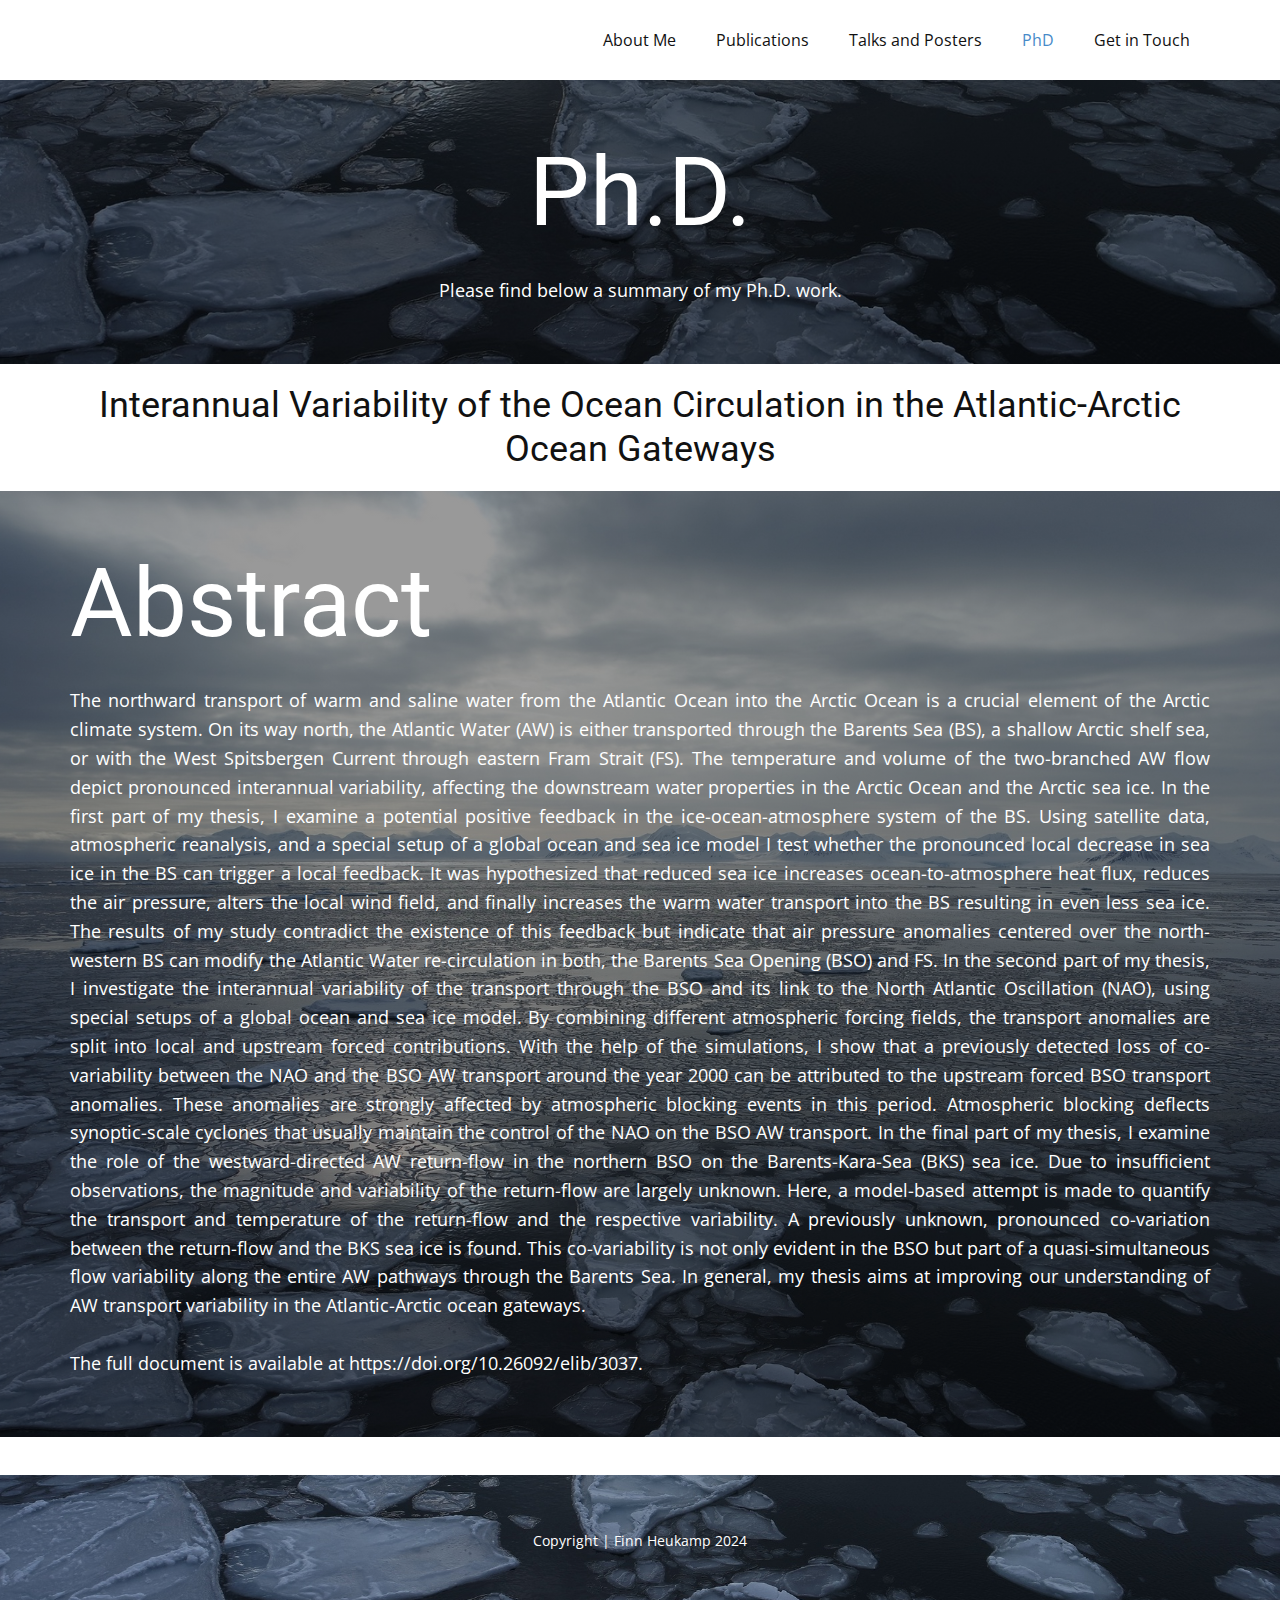
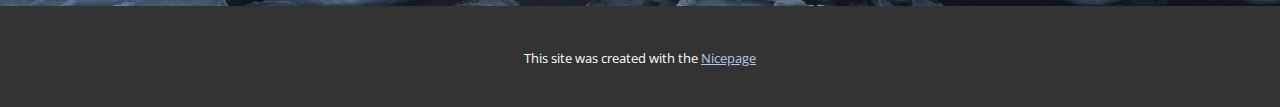
==== PhD.html @ fb1a7a22 "add talks and posters/ PhD subpages" ====
<!DOCTYPE html>
<html style="font-size: 16px;" lang="de"><head>
    <meta name="viewport" content="width=device-width, initial-scale=1.0">
    <meta charset="utf-8">
    <meta name="keywords" content="Ph.D., Abstract">
    <meta name="description" content="">
    <title>PhD</title>
    <link rel="stylesheet" href="nicepage.css" media="screen">
<link rel="stylesheet" href="PhD.css" media="screen">
    <script class="u-script" type="text/javascript" src="jquery.js" defer=""></script>
    <script class="u-script" type="text/javascript" src="nicepage.js" defer=""></script>
    <meta name="generator" content="Nicepage 7.0.3, nicepage.com">
    <link id="u-theme-google-font" rel="stylesheet" href="https://fonts.googleapis.com/css?family=Roboto:100,100i,300,300i,400,400i,500,500i,700,700i,900,900i|Open+Sans:300,300i,400,400i,500,500i,600,600i,700,700i,800,800i">
    
    
    
    
    
    
    
    <script type="application/ld+json">{
		"@context": "http://schema.org",
		"@type": "Organization",
		"name": ""
}</script>
    <meta name="theme-color" content="#478ac9">
    <meta property="og:title" content="PhD">
    <meta property="og:type" content="website">
  <meta data-intl-tel-input-cdn-path="intlTelInput/"></head>
  <body data-path-to-root="./" data-include-products="false" class="u-body u-xl-mode" data-lang="de"><header class="u-clearfix u-header u-header" id="sec-0a92"><div class="u-clearfix u-sheet u-sheet-1">
        <nav class="u-menu u-menu-one-level u-offcanvas u-menu-1">
          <div class="menu-collapse" style="font-size: 1rem; letter-spacing: 0px;">
            <a class="u-button-style u-custom-left-right-menu-spacing u-custom-padding-bottom u-custom-top-bottom-menu-spacing u-hamburger-link u-nav-link u-text-active-palette-1-base u-text-hover-palette-2-base" href="#">
              <svg class="u-svg-link" viewBox="0 0 24 24"><use xlink:href="#menu-hamburger"></use></svg>
              <svg class="u-svg-content" version="1.1" id="menu-hamburger" viewBox="0 0 16 16" x="0px" y="0px" xmlns:xlink="http://www.w3.org/1999/xlink" xmlns="http://www.w3.org/2000/svg"><g><rect y="1" width="16" height="2"></rect><rect y="7" width="16" height="2"></rect><rect y="13" width="16" height="2"></rect>
</g></svg>
            </a>
          </div>
          <div class="u-custom-menu u-nav-container">
            <ul class="u-nav u-unstyled u-nav-1"><li class="u-nav-item"><a class="u-button-style u-nav-link u-text-active-palette-1-base u-text-hover-palette-2-base" href="./" style="padding: 10px 20px;">About Me</a>
</li><li class="u-nav-item"><a class="u-button-style u-nav-link u-text-active-palette-1-base u-text-hover-palette-2-base" href="Publications.html" style="padding: 10px 20px;">Publications</a>
</li><li class="u-nav-item"><a class="u-button-style u-nav-link u-text-active-palette-1-base u-text-hover-palette-2-base" href="Talks-and-Posters.html" style="padding: 10px 20px;">Talks and Posters</a>
</li><li class="u-nav-item"><a class="u-button-style u-nav-link u-text-active-palette-1-base u-text-hover-palette-2-base" href="PhD.html" style="padding: 10px 20px;">PhD</a>
</li><li class="u-nav-item"><a class="u-button-style u-nav-link u-text-active-palette-1-base u-text-hover-palette-2-base" href="Get-in-Touch.html" style="padding: 10px 20px;">Get in Touch</a>
</li></ul>
          </div>
          <div class="u-custom-menu u-nav-container-collapse">
            <div class="u-black u-container-style u-inner-container-layout u-opacity u-opacity-95 u-sidenav">
              <div class="u-inner-container-layout u-sidenav-overflow">
                <div class="u-menu-close"></div>
                <ul class="u-align-center u-nav u-popupmenu-items u-unstyled u-nav-2"><li class="u-nav-item"><a class="u-button-style u-nav-link" href="./">About Me</a>
</li><li class="u-nav-item"><a class="u-button-style u-nav-link" href="Publications.html">Publications</a>
</li><li class="u-nav-item"><a class="u-button-style u-nav-link" href="Talks-and-Posters.html">Talks and Posters</a>
</li><li class="u-nav-item"><a class="u-button-style u-nav-link" href="PhD.html">PhD</a>
</li><li class="u-nav-item"><a class="u-button-style u-nav-link" href="Get-in-Touch.html">Get in Touch</a>
</li></ul>
              </div>
            </div>
            <div class="u-black u-menu-overlay u-opacity u-opacity-70"></div>
          </div>
        </nav>
      </div></header>
    <section class="u-align-center u-clearfix u-container-align-center u-image u-shading u-section-1" id="sec-5df1" data-image-width="3532" data-image-height="596">
      <div class="u-clearfix u-sheet u-valign-middle u-sheet-1">
        <h1 class="u-align-center u-text u-text-default u-title u-text-1">Ph.D.</h1>
        <p class="u-align-center u-text u-text-default u-text-2">Please find below a summary of my Ph.D. work.</p>
      </div>
    </section>
    <section class="u-clearfix u-section-2" id="sec-462c">
      <div class="u-clearfix u-sheet u-valign-middle u-sheet-1">
        <h3 class="u-align-center u-text u-text-default u-text-1"> Interannual Variability of the Ocean Circulation in the Atlantic-Arctic Ocean Gateways</h3>
      </div>
    </section>
    <section class="u-align-left u-clearfix u-container-align-left u-image u-shading u-section-3" id="sec-ba8d" data-image-width="3543" data-image-height="2362">
      <div class="u-clearfix u-sheet u-sheet-1">
        <h1 class="u-align-left u-text u-text-default u-title u-text-1">Abstract</h1>
        <p class="u-align-justify u-large-text u-text u-text-variant u-text-2"> The northward transport of warm and saline water from the Atlantic Ocean into the Arctic Ocean is a crucial element of the Arctic climate system. On its way north, the Atlantic Water (AW) is either transported through the Barents Sea (BS), a shallow Arctic shelf sea, or with the West Spitsbergen Current through eastern Fram Strait (FS). The temperature and volume of the two-branched AW flow depict pronounced interannual variability, affecting the downstream water properties in the Arctic Ocean and the Arctic sea ice. In the first part of my thesis, I examine a potential positive feedback in the ice-ocean-atmosphere system of the BS. Using satellite data, atmospheric reanalysis, and a special setup of a global ocean and sea ice model I test whether the pronounced local decrease in sea ice in the BS can trigger a local feedback. It was hypothesized that reduced sea ice increases ocean-to-atmosphere heat flux, reduces the air pressure, alters the local wind field, and finally increases the warm water transport into the BS resulting in even less sea ice. The results of my study contradict the existence of this feedback but indicate that air pressure anomalies centered over the north-western BS can modify the Atlantic Water re-circulation in both, the Barents Sea Opening (BSO) and FS. In the second part of my thesis, I investigate the interannual variability of the transport through the BSO and its link to the North Atlantic Oscillation (NAO), using special setups of a global ocean and sea ice model. By combining different atmospheric forcing fields, the transport anomalies are split into local and upstream forced contributions. With the help of the simulations, I show that a previously detected loss of co-variability between the NAO and the BSO AW transport around the year 2000 can be attributed to the upstream forced BSO transport anomalies. These anomalies are strongly affected by atmospheric blocking events in this period. Atmospheric blocking deflects synoptic-scale cyclones that usually maintain the control of the NAO on the BSO AW transport. In the final part of my thesis, I examine the role of the westward-directed AW return-flow in the northern BSO on the Barents-Kara-Sea (BKS) sea ice. Due to insufficient observations, the magnitude and variability of the return-flow are largely unknown. Here, a model-based attempt is made to quantify the transport and temperature of the return-flow and the respective variability. A previously unknown, pronounced co-variation between the return-flow and the BKS sea ice is found. This co-variability is not only evident in the BSO but part of a quasi-simultaneous flow variability along the entire AW pathways through the Barents Sea. In general, my thesis aims at improving our understanding of AW transport variability in the Atlantic-Arctic ocean gateways.<br>
          <br>The full document is available at&nbsp;https://doi.org/10.26092/elib/3037<a href="https://doi.org/10.26092/elib/3037" class="u-active-none u-border-none u-btn u-button-style u-hover-none u-none u-text-palette-1-base u-btn-1"></a>.
        </p>
      </div>
    </section>
    <section class="u-clearfix u-section-4" id="sec-f20b">
      <div class="u-clearfix u-sheet u-sheet-1"></div>
    </section>
    <section class="u-clearfix u-image u-section-5" id="sec-4fa3" data-image-width="3532" data-image-height="596">
      <div class="u-clearfix u-sheet u-valign-middle u-sheet-1">
        <p class="u-align-center u-small-text u-text u-text-body-alt-color u-text-variant u-text-1">Copyright | Finn Heukamp 2024</p>
      </div>
    </section>
    
    
    
    
    <section class="u-backlink u-clearfix u-grey-80">
      <p class="u-text">
        <span>This site was created with the </span>
        <a class="u-link" href="https://nicepage.com/" target="_blank" rel="nofollow">
          <span>Nicepage</span>
        </a>
      </p>
    </section>
  
</body></html>
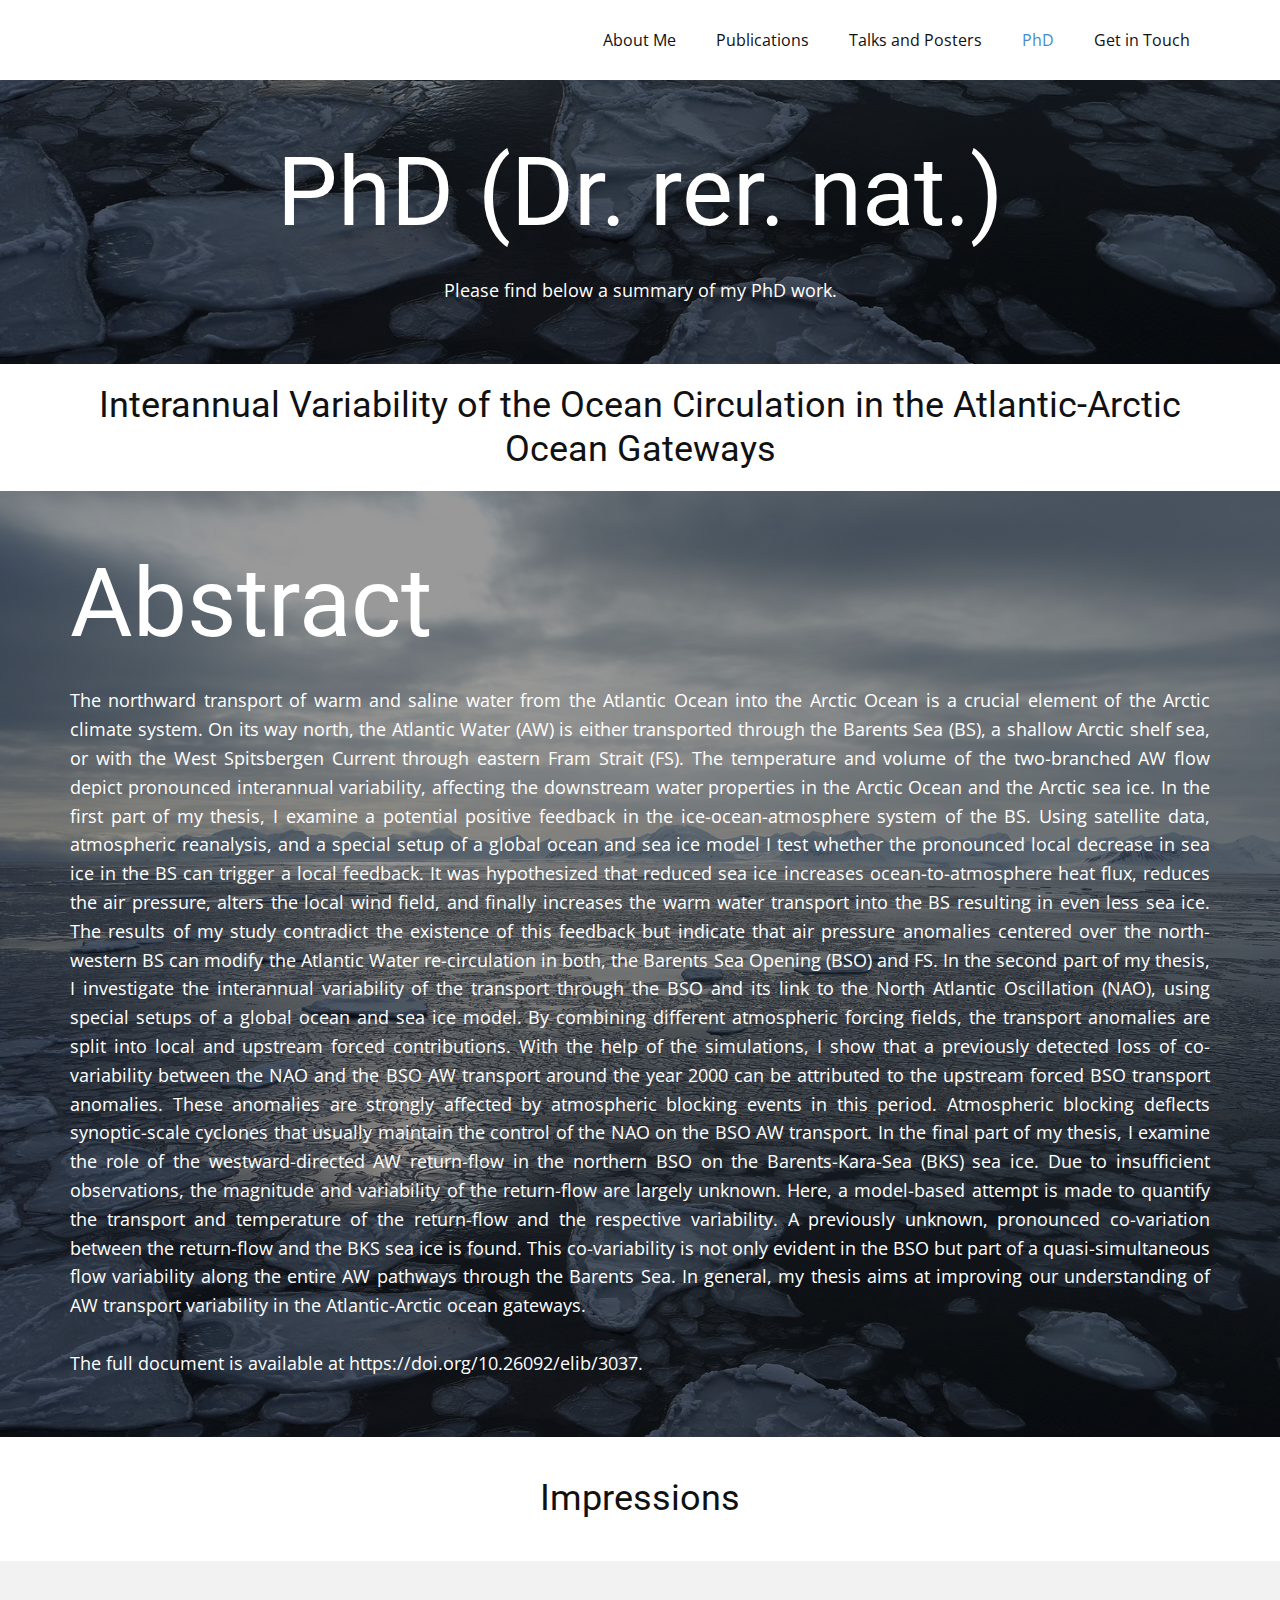
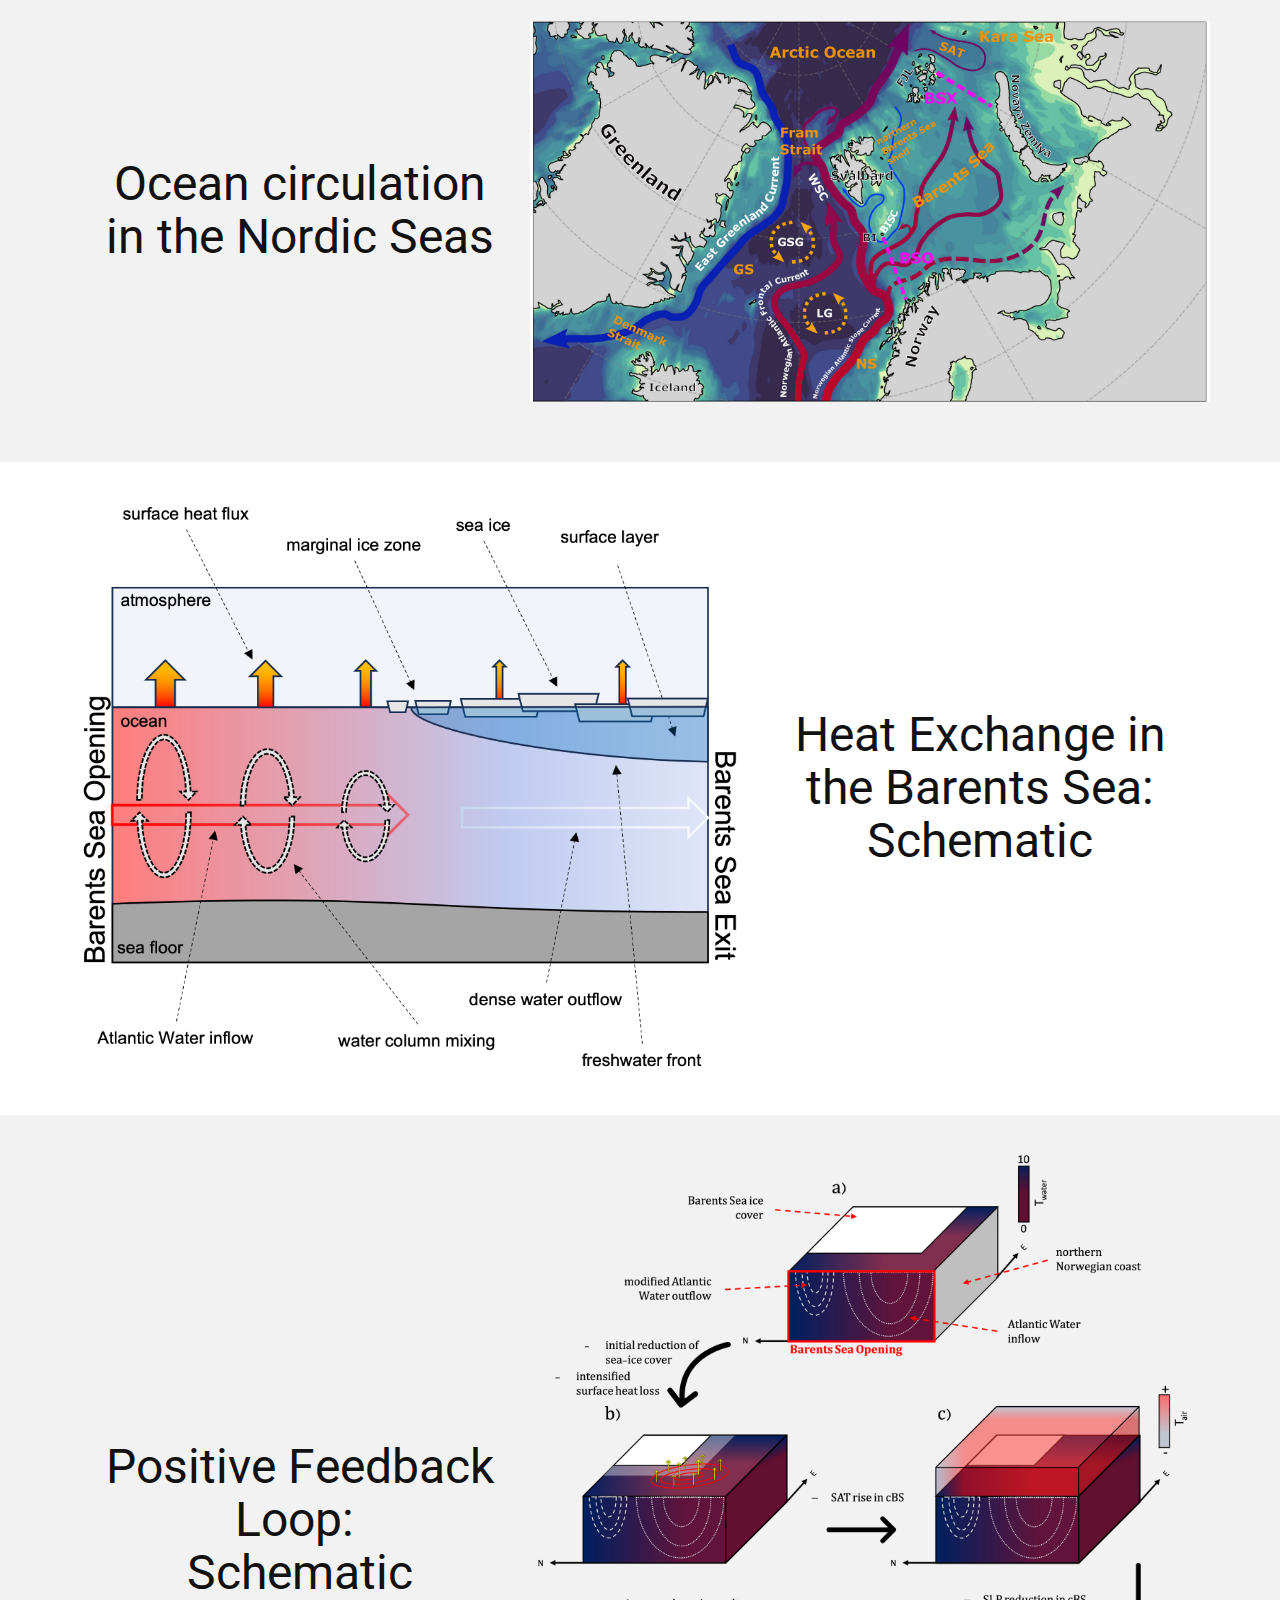
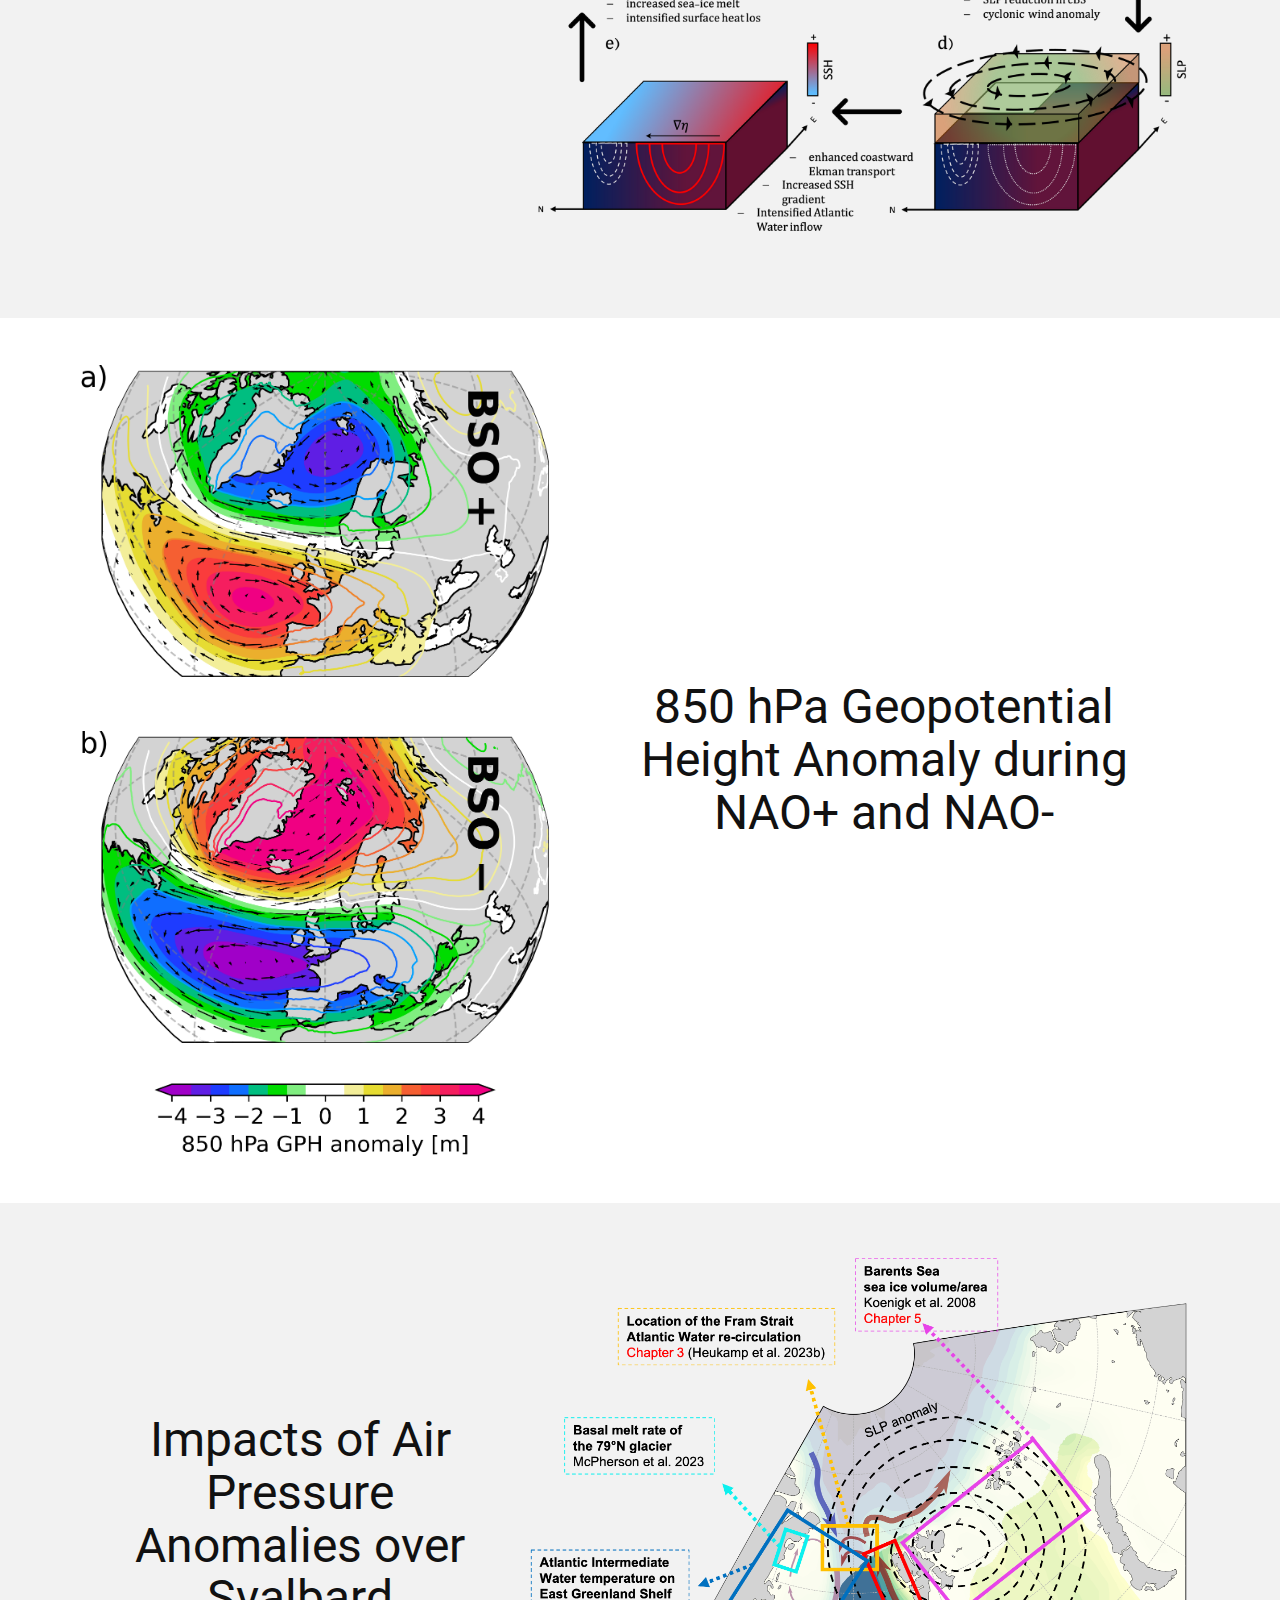
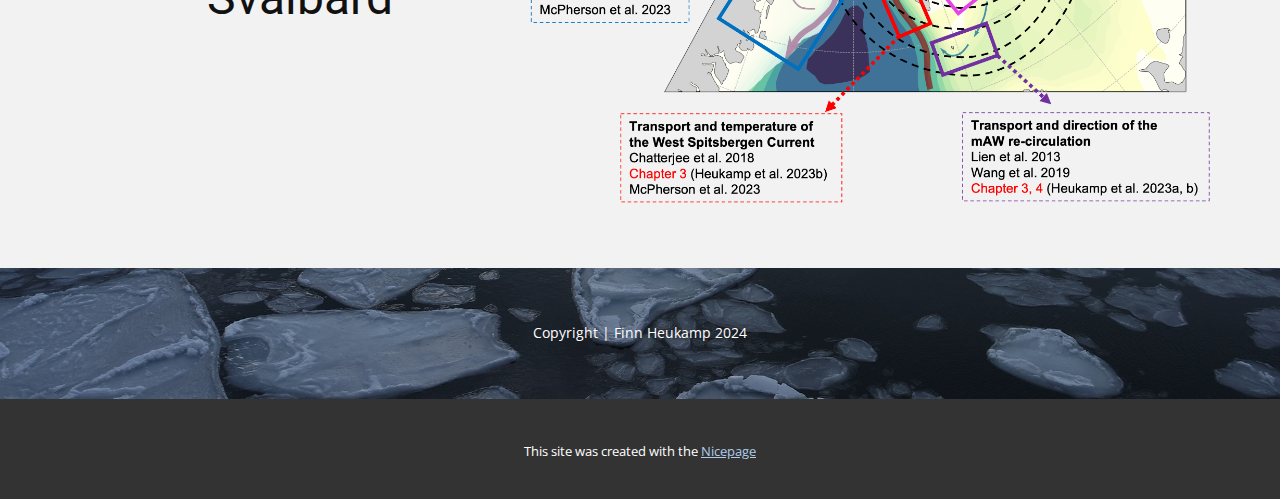
==== commit 3b494dc7: "modify PhD chapter" ====
--- a/PhD.html
+++ b/PhD.html
@@ -11,6 +11,11 @@
     <script class="u-script" type="text/javascript" src="nicepage.js" defer=""></script>
     <meta name="generator" content="Nicepage 7.0.3, nicepage.com">
     <link id="u-theme-google-font" rel="stylesheet" href="https://fonts.googleapis.com/css?family=Roboto:100,100i,300,300i,400,400i,500,500i,700,700i,900,900i|Open+Sans:300,300i,400,400i,500,500i,600,600i,700,700i,800,800i">
+    
+    
+    
+    
+    
     
     
     
@@ -62,8 +67,8 @@
       </div></header>
     <section class="u-align-center u-clearfix u-container-align-center u-image u-shading u-section-1" id="sec-5df1" data-image-width="3532" data-image-height="596">
       <div class="u-clearfix u-sheet u-valign-middle u-sheet-1">
-        <h1 class="u-align-center u-text u-text-default u-title u-text-1">Ph.D.</h1>
-        <p class="u-align-center u-text u-text-default u-text-2">Please find below a summary of my Ph.D. work.</p>
+        <h1 class="u-align-center u-text u-text-default u-title u-text-1">PhD (Dr. rer. nat.)</h1>
+        <p class="u-align-center u-text u-text-default u-text-2">Please find below a summary of my PhD work.</p>
       </div>
     </section>
     <section class="u-clearfix u-section-2" id="sec-462c">
@@ -80,9 +85,102 @@
       </div>
     </section>
     <section class="u-clearfix u-section-4" id="sec-f20b">
-      <div class="u-clearfix u-sheet u-sheet-1"></div>
-    </section>
-    <section class="u-clearfix u-image u-section-5" id="sec-4fa3" data-image-width="3532" data-image-height="596">
+      <div class="u-clearfix u-sheet u-valign-middle u-sheet-1">
+        <h3 class="u-text u-text-default u-text-1">Impressions</h3>
+      </div>
+    </section>
+    <section class="u-clearfix u-container-align-center u-grey-5 u-section-5" id="sec-306a">
+      <div class="u-clearfix u-sheet u-valign-middle u-sheet-1">
+        <div class="data-layout-selected u-clearfix u-expanded-width u-gutter-10 u-layout-wrap u-layout-wrap-1">
+          <div class="u-layout" style="">
+            <div class="u-layout-row" style="">
+              <div class="u-container-style u-layout-cell u-left-cell u-size-24 u-size-xs-60 u-layout-cell-1" src="">
+                <div class="u-container-layout u-valign-middle u-container-layout-1">
+                  <h2 class="u-align-center u-text u-text-1"> Ocean circulation in the Nordic Seas </h2>
+                </div>
+              </div>
+              <div class="u-align-center u-container-align-center u-container-style u-image u-layout-cell u-right-cell u-size-36 u-size-xs-60 u-image-1" src="" data-image-width="5643" data-image-height="3196">
+                <div class="u-container-layout u-valign-middle u-container-layout-2" src=""></div>
+              </div>
+            </div>
+          </div>
+        </div>
+      </div>
+    </section>
+    <section class="u-clearfix u-container-align-center u-white u-section-6" id="sec-dd8c">
+      <div class="u-clearfix u-sheet u-valign-middle u-sheet-1">
+        <div class="data-layout-selected u-clearfix u-expanded-width u-gutter-10 u-layout-wrap u-layout-wrap-1">
+          <div class="u-layout" style="">
+            <div class="u-layout-row" style="">
+              <div class="u-align-center u-container-align-center u-container-style u-image u-layout-cell u-right-cell u-size-36 u-size-xs-60 u-image-1" src="" data-image-width="2002" data-image-height="1714">
+                <div class="u-container-layout u-valign-middle u-container-layout-1" src=""></div>
+              </div>
+              <div class="u-container-style u-layout-cell u-left-cell u-size-24 u-size-xs-60 u-layout-cell-2" src="">
+                <div class="u-container-layout u-valign-middle u-container-layout-2">
+                  <h2 class="u-align-center u-text u-text-1">Heat Exchange in the Barents Sea: Schematic</h2>
+                </div>
+              </div>
+            </div>
+          </div>
+        </div>
+      </div>
+    </section>
+    <section class="u-clearfix u-container-align-center u-grey-5 u-section-7" id="sec-3a7c">
+      <div class="u-clearfix u-sheet u-sheet-1">
+        <div class="data-layout-selected u-clearfix u-expanded-width u-gutter-10 u-layout-wrap u-layout-wrap-1">
+          <div class="u-layout" style="">
+            <div class="u-layout-row" style="">
+              <div class="u-container-style u-layout-cell u-left-cell u-size-24 u-size-xs-60 u-layout-cell-1" src="">
+                <div class="u-container-layout u-valign-middle u-container-layout-1">
+                  <h2 class="u-align-center u-text u-text-1">Positive Feedback Loop:&nbsp;<br>Schematic
+                  </h2>
+                </div>
+              </div>
+              <div class="u-align-center u-container-align-center u-container-style u-image u-layout-cell u-right-cell u-size-36 u-size-xs-60 u-image-1" src="" data-image-width="3304" data-image-height="3368">
+                <div class="u-container-layout u-valign-middle u-container-layout-2" src=""></div>
+              </div>
+            </div>
+          </div>
+        </div>
+      </div>
+    </section>
+    <section class="u-clearfix u-container-align-center u-white u-section-8" id="sec-d55a">
+      <div class="u-clearfix u-sheet u-valign-middle u-sheet-1">
+        <div class="data-layout-selected u-clearfix u-expanded-width u-gutter-10 u-layout-wrap u-layout-wrap-1">
+          <div class="u-layout" style="">
+            <div class="u-layout-row" style="">
+              <div class="u-align-center u-container-align-center u-container-style u-image u-layout-cell u-right-cell u-size-26 u-size-xs-60 u-image-1" src="" data-image-width="1222" data-image-height="2021">
+                <div class="u-container-layout u-valign-middle u-container-layout-1" src=""></div>
+              </div>
+              <div class="u-container-style u-layout-cell u-left-cell u-size-34 u-size-xs-60 u-white u-layout-cell-2" src="">
+                <div class="u-container-layout u-valign-middle u-container-layout-2">
+                  <h2 class="u-align-center u-text u-text-1">850 hPa Geopotential Height Anomaly during NAO+ and NAO- </h2>
+                </div>
+              </div>
+            </div>
+          </div>
+        </div>
+      </div>
+    </section>
+    <section class="u-clearfix u-container-align-center u-grey-5 u-section-9" id="sec-de16">
+      <div class="u-clearfix u-sheet u-sheet-1">
+        <div class="data-layout-selected u-clearfix u-expanded-width u-gutter-10 u-layout-wrap u-layout-wrap-1">
+          <div class="u-layout" style="">
+            <div class="u-layout-row" style="">
+              <div class="u-container-style u-layout-cell u-left-cell u-size-24 u-size-xs-60 u-layout-cell-1" src="">
+                <div class="u-container-layout u-valign-middle u-container-layout-1">
+                  <h2 class="u-align-center u-text u-text-1">Impacts of Air Pressure Anomalies over Svalbard</h2>
+                </div>
+              </div>
+              <div class="u-align-center u-container-align-center u-container-style u-image u-layout-cell u-right-cell u-size-36 u-size-xs-60 u-image-1" src="" data-image-width="2612" data-image-height="2190">
+                <div class="u-container-layout u-valign-middle u-container-layout-2" src=""></div>
+              </div>
+            </div>
+          </div>
+        </div>
+      </div>
+    </section>
+    <section class="u-clearfix u-image u-section-10" id="sec-4fa3" data-image-width="3532" data-image-height="596">
       <div class="u-clearfix u-sheet u-valign-middle u-sheet-1">
         <p class="u-align-center u-small-text u-text u-text-body-alt-color u-text-variant u-text-1">Copyright | Finn Heukamp 2024</p>
       </div>
--- a/nicepage.css
+++ b/nicepage.css
@@ -44174,6 +44174,7 @@
 
 .u-header .u-nav-1 {
   font-size: 1rem;
+  letter-spacing: normal;
 }
 
 .u-header .u-nav-2 {
@@ -44182,10 +44183,6 @@
 @media (max-width: 1199px) {
   .u-header .u-menu-1 {
     width: auto;
-  }
-
-  .u-header .u-nav-1 {
-    letter-spacing: normal;
   }
 }
 
--- a/PhD.css
+++ b/PhD.css
@@ -93,45 +93,559 @@
     min-height: 269px;
   }
 }.u-section-4 .u-sheet-1 {
-  min-height: 38px;
+  min-height: 123px;
+}
+
+.u-section-4 .u-text-1 {
+  margin: 40px auto;
 } .u-section-5 {
+  background-image: none;
+}
+
+.u-section-5 .u-sheet-1 {
+  min-height: 501px;
+}
+
+.u-section-5 .u-layout-wrap-1 {
+  margin-top: 60px;
+  margin-bottom: 60px;
+}
+
+.u-section-5 .u-layout-cell-1 {
+  min-height: 391px;
+}
+
+.u-section-5 .u-container-layout-1 {
+  padding: 30px 24px;
+}
+
+.u-section-5 .u-text-1 {
+  margin: 0 0 0 10px;
+}
+
+.u-section-5 .u-image-1 {
+  min-height: 391px;
+  background-image: url("images/Map_Introduction_NS_noalpha.png");
+  background-position: 50% 50%;
+}
+
+.u-section-5 .u-container-layout-2 {
+  padding: 30px 60px;
+}
+
+@media (max-width: 1199px) {
+  .u-section-5 .u-sheet-1 {
+    min-height: 465px;
+  }
+
+  .u-section-5 .u-layout-cell-1 {
+    min-height: 322px;
+  }
+
+  .u-section-5 .u-text-1 {
+    margin-left: 42px;
+    margin-right: 42px;
+  }
+
+  .u-section-5 .u-image-1 {
+    min-height: 322px;
+  }
+}
+
+@media (max-width: 991px) {
+  .u-section-5 .u-sheet-1 {
+    min-height: 382px;
+  }
+
+  .u-section-5 .u-layout-cell-1 {
+    min-height: 100px;
+  }
+
+  .u-section-5 .u-image-1 {
+    min-height: 247px;
+  }
+
+  .u-section-5 .u-container-layout-2 {
+    padding-left: 30px;
+    padding-right: 30px;
+  }
+}
+
+@media (max-width: 767px) {
+  .u-section-5 .u-sheet-1 {
+    min-height: 618px;
+  }
+
+  .u-section-5 .u-container-layout-1 {
+    padding-left: 10px;
+    padding-right: 10px;
+  }
+
+  .u-section-5 .u-image-1 {
+    min-height: 371px;
+  }
+
+  .u-section-5 .u-container-layout-2 {
+    padding-left: 10px;
+    padding-right: 10px;
+  }
+}
+
+@media (max-width: 575px) {
+  .u-section-5 .u-sheet-1 {
+    min-height: 467px;
+  }
+
+  .u-section-5 .u-image-1 {
+    min-height: 234px;
+  }
+} .u-section-6 {
+  background-image: none;
+}
+
+.u-section-6 .u-sheet-1 {
+  min-height: 653px;
+}
+
+.u-section-6 .u-layout-wrap-1 {
+  margin-top: 34px;
+  margin-bottom: 34px;
+}
+
+.u-section-6 .u-image-1 {
+  min-height: 595px;
+  background-image: url("images/BS_throughflow.png");
+  background-position: 50% 50%;
+}
+
+.u-section-6 .u-container-layout-1 {
+  padding: 30px 60px;
+}
+
+.u-section-6 .u-layout-cell-2 {
+  min-height: 595px;
+}
+
+.u-section-6 .u-container-layout-2 {
+  padding: 30px 24px;
+}
+
+.u-section-6 .u-text-1 {
+  margin: 0 10px 0 0;
+}
+
+@media (max-width: 1199px) {
+  .u-section-6 .u-sheet-1 {
+    min-height: 465px;
+  }
+
+  .u-section-6 .u-image-1 {
+    min-height: 491px;
+  }
+
+  .u-section-6 .u-layout-cell-2 {
+    min-height: 491px;
+  }
+
+  .u-section-6 .u-text-1 {
+    margin-left: 42px;
+    margin-right: 42px;
+  }
+}
+
+@media (max-width: 991px) {
+  .u-section-6 .u-sheet-1 {
+    min-height: 382px;
+  }
+
+  .u-section-6 .u-image-1 {
+    min-height: 376px;
+  }
+
+  .u-section-6 .u-container-layout-1 {
+    padding-left: 30px;
+    padding-right: 30px;
+  }
+
+  .u-section-6 .u-layout-cell-2 {
+    min-height: 100px;
+  }
+}
+
+@media (max-width: 767px) {
+  .u-section-6 .u-sheet-1 {
+    min-height: 618px;
+  }
+
+  .u-section-6 .u-image-1 {
+    min-height: 371px;
+  }
+
+  .u-section-6 .u-container-layout-1 {
+    padding-left: 10px;
+    padding-right: 10px;
+  }
+
+  .u-section-6 .u-container-layout-2 {
+    padding-left: 10px;
+    padding-right: 10px;
+  }
+}
+
+@media (max-width: 575px) {
+  .u-section-6 .u-sheet-1 {
+    min-height: 467px;
+  }
+
+  .u-section-6 .u-image-1 {
+    min-height: 234px;
+  }
+} .u-section-7 {
+  background-image: none;
+}
+
+.u-section-7 .u-sheet-1 {
+  min-height: 803px;
+}
+
+.u-section-7 .u-layout-wrap-1 {
+  margin-top: 34px;
+  margin-bottom: 60px;
+  margin-left: auto;
+}
+
+.u-section-7 .u-layout-cell-1 {
+  min-height: 700px;
+}
+
+.u-section-7 .u-container-layout-1 {
+  padding: 30px 24px;
+}
+
+.u-section-7 .u-text-1 {
+  margin: 53px 0 0 10px;
+}
+
+.u-section-7 .u-image-1 {
+  min-height: 700px;
+  background-image: url("images/figure_2.png");
+  background-position: 50% 50%;
+}
+
+.u-section-7 .u-container-layout-2 {
+  padding: 30px 60px;
+}
+
+@media (max-width: 1199px) {
+  .u-section-7 .u-sheet-1 {
+    min-height: 465px;
+  }
+
+  .u-section-7 .u-layout-wrap-1 {
+    margin-left: initial;
+  }
+
+  .u-section-7 .u-layout-cell-1 {
+    min-height: 577px;
+  }
+
+  .u-section-7 .u-text-1 {
+    margin-left: 42px;
+    margin-right: 42px;
+  }
+
+  .u-section-7 .u-image-1 {
+    min-height: 577px;
+  }
+}
+
+@media (max-width: 991px) {
+  .u-section-7 .u-sheet-1 {
+    min-height: 382px;
+  }
+
+  .u-section-7 .u-layout-cell-1 {
+    min-height: 100px;
+  }
+
+  .u-section-7 .u-image-1 {
+    min-height: 442px;
+  }
+
+  .u-section-7 .u-container-layout-2 {
+    padding-left: 30px;
+    padding-right: 30px;
+  }
+}
+
+@media (max-width: 767px) {
+  .u-section-7 .u-sheet-1 {
+    min-height: 618px;
+  }
+
+  .u-section-7 .u-container-layout-1 {
+    padding-left: 10px;
+    padding-right: 10px;
+  }
+
+  .u-section-7 .u-image-1 {
+    min-height: 371px;
+  }
+
+  .u-section-7 .u-container-layout-2 {
+    padding-left: 10px;
+    padding-right: 10px;
+  }
+}
+
+@media (max-width: 575px) {
+  .u-section-7 .u-sheet-1 {
+    min-height: 467px;
+  }
+
+  .u-section-7 .u-image-1 {
+    min-height: 234px;
+  }
+} .u-section-8 {
+  background-image: none;
+}
+
+.u-section-8 .u-sheet-1 {
+  min-height: 885px;
+}
+
+.u-section-8 .u-layout-wrap-1 {
+  margin-top: 35px;
+  margin-bottom: 35px;
+}
+
+.u-section-8 .u-image-1 {
+  min-height: 825px;
+  background-image: url("images/figure_21.png");
+  background-position: 50% 50%;
+}
+
+.u-section-8 .u-container-layout-1 {
+  padding: 30px 60px;
+}
+
+.u-section-8 .u-layout-cell-2 {
+  min-height: 825px;
+}
+
+.u-section-8 .u-container-layout-2 {
+  padding: 30px 24px;
+}
+
+.u-section-8 .u-text-1 {
+  margin: 0 10px 0 0;
+}
+
+@media (max-width: 1199px) {
+  .u-section-8 .u-sheet-1 {
+    min-height: 465px;
+  }
+
+  .u-section-8 .u-image-1 {
+    min-height: 680px;
+  }
+
+  .u-section-8 .u-layout-cell-2 {
+    min-height: 680px;
+  }
+
+  .u-section-8 .u-text-1 {
+    margin-left: 42px;
+    margin-right: 42px;
+  }
+}
+
+@media (max-width: 991px) {
+  .u-section-8 .u-sheet-1 {
+    min-height: 382px;
+  }
+
+  .u-section-8 .u-image-1 {
+    min-height: 521px;
+  }
+
+  .u-section-8 .u-container-layout-1 {
+    padding-left: 30px;
+    padding-right: 30px;
+  }
+
+  .u-section-8 .u-layout-cell-2 {
+    min-height: 100px;
+  }
+}
+
+@media (max-width: 767px) {
+  .u-section-8 .u-sheet-1 {
+    min-height: 618px;
+  }
+
+  .u-section-8 .u-image-1 {
+    min-height: 371px;
+  }
+
+  .u-section-8 .u-container-layout-1 {
+    padding-left: 10px;
+    padding-right: 10px;
+  }
+
+  .u-section-8 .u-container-layout-2 {
+    padding-left: 10px;
+    padding-right: 10px;
+  }
+}
+
+@media (max-width: 575px) {
+  .u-section-8 .u-sheet-1 {
+    min-height: 467px;
+  }
+
+  .u-section-8 .u-image-1 {
+    min-height: 234px;
+  }
+} .u-section-9 {
+  background-image: none;
+}
+
+.u-section-9 .u-sheet-1 {
+  min-height: 665px;
+}
+
+.u-section-9 .u-layout-wrap-1 {
+  margin-top: 34px;
+  margin-bottom: 60px;
+}
+
+.u-section-9 .u-layout-cell-1 {
+  min-height: 576px;
+}
+
+.u-section-9 .u-container-layout-1 {
+  padding: 30px 24px;
+}
+
+.u-section-9 .u-text-1 {
+  margin: 0 0 0 10px;
+}
+
+.u-section-9 .u-image-1 {
+  min-height: 576px;
+  background-image: url("images/figure_22.png");
+  background-position: 50% 50%;
+}
+
+.u-section-9 .u-container-layout-2 {
+  padding: 30px 60px;
+}
+
+@media (max-width: 1199px) {
+  .u-section-9 .u-sheet-1 {
+    min-height: 465px;
+  }
+
+  .u-section-9 .u-layout-cell-1 {
+    min-height: 475px;
+  }
+
+  .u-section-9 .u-text-1 {
+    margin-left: 42px;
+    margin-right: 42px;
+  }
+
+  .u-section-9 .u-image-1 {
+    min-height: 475px;
+  }
+}
+
+@media (max-width: 991px) {
+  .u-section-9 .u-sheet-1 {
+    min-height: 382px;
+  }
+
+  .u-section-9 .u-layout-cell-1 {
+    min-height: 100px;
+  }
+
+  .u-section-9 .u-image-1 {
+    min-height: 364px;
+  }
+
+  .u-section-9 .u-container-layout-2 {
+    padding-left: 30px;
+    padding-right: 30px;
+  }
+}
+
+@media (max-width: 767px) {
+  .u-section-9 .u-sheet-1 {
+    min-height: 618px;
+  }
+
+  .u-section-9 .u-container-layout-1 {
+    padding-left: 10px;
+    padding-right: 10px;
+  }
+
+  .u-section-9 .u-image-1 {
+    min-height: 371px;
+  }
+
+  .u-section-9 .u-container-layout-2 {
+    padding-left: 10px;
+    padding-right: 10px;
+  }
+}
+
+@media (max-width: 575px) {
+  .u-section-9 .u-sheet-1 {
+    min-height: 467px;
+  }
+
+  .u-section-9 .u-image-1 {
+    min-height: 234px;
+  }
+} .u-section-10 {
   background-image: url("images/20230921_Zyklone_2_FinnHeukamp1.jpg");
   background-position: 50% 50%;
 }
 
-.u-section-5 .u-sheet-1 {
+.u-section-10 .u-sheet-1 {
   min-height: 131px;
 }
 
-.u-section-5 .u-text-1 {
+.u-section-10 .u-text-1 {
   width: 417px;
   margin: 54px auto 53px;
 }
 
 @media (max-width: 1199px) {
-  .u-section-5 .u-sheet-1 {
+  .u-section-10 .u-sheet-1 {
     min-height: 108px;
   }
 }
 
 @media (max-width: 991px) {
-  .u-section-5 .u-sheet-1 {
+  .u-section-10 .u-sheet-1 {
     min-height: 83px;
   }
 }
 
 @media (max-width: 767px) {
-  .u-section-5 .u-sheet-1 {
+  .u-section-10 .u-sheet-1 {
     min-height: 62px;
   }
 }
 
 @media (max-width: 575px) {
-  .u-section-5 .u-sheet-1 {
+  .u-section-10 .u-sheet-1 {
     min-height: 39px;
   }
 
-  .u-section-5 .u-text-1 {
+  .u-section-10 .u-text-1 {
     width: 340px;
   }
 }